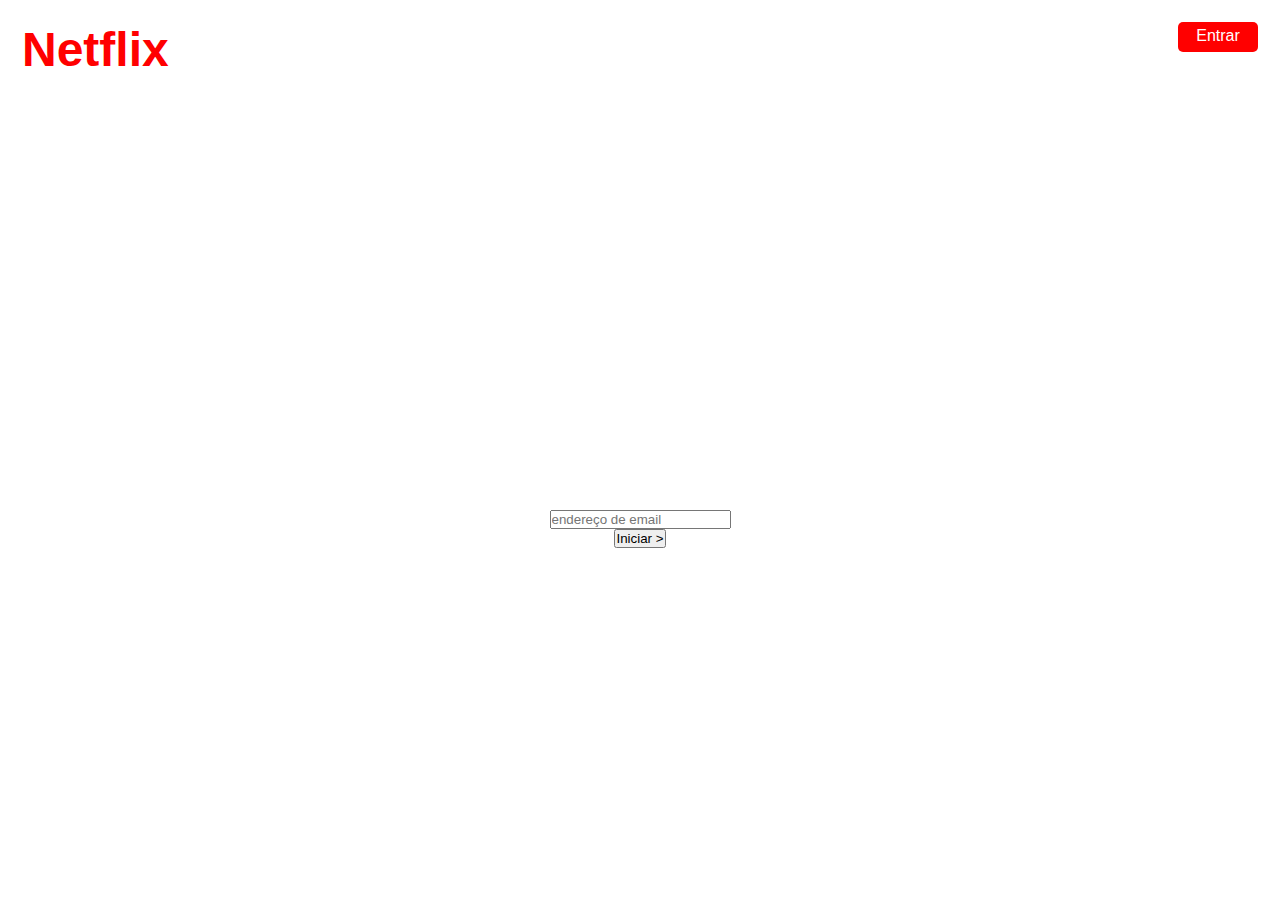
==== netflix/index.html @ 7ffaa156 "Já é uma evolução, falta alinhar algumas coisas" ====
<!DOCTYPE html>
<html lang="pt">
  <head>
      <title>Netflix</title>
      <meta charset="utf-8">
      <meta name="viewport" content="width=device-width, initial-scale=1.0">
      <link rel="stylesheet" href="css/estilo.css">
  </head>
  <body>
    
      <div class="topo">
        <span>Netflix</span>
        <a href="#">entrar</a>
      </div>
      <div class="span">
        <header class="cabecalho">
          <h1>Filmes ilimitados, programas de Tv e muito<br> mais.</h1>
          <h2>Assista em qualquer lugar. Cancele a qualquer momento.</h2>
          <p>Pronto para assistir? Digite seu e-mail para criar ou reiniciar sua associação.</p>
          <input placeholder="endereço de email"><button type="submit">Iniciar ></button>
        </header>
      </div>
  </body>
</html>
---- netflix/css/estilo.css ----
@charset "utf-8";
*{
  margin:0;
  padding: 0;
  font-family: sans-serif;
}
body{
  width:1280px ;
  height: 700px;
  background: url("../img/fundo.jpg") center;
  /*background: radial-gradient(#0000, rgba(238, 8, 8, 0.931));*/
}
.cabecalho{
  display: flex;

  width:1280px;
  height: 700px;
  flex-direction: column;
  justify-content: center; 
  align-items: center;
  color: white;
}
.cabecalho h1{
  font-size: 2em;
  text-align: center;
  font-weight: bold;
}
.cabecalho p{
  margin: 20px;
  text-align: center;
}
.topo{
  display: flex;
  justify-content: space-between;
  margin:22px;
  color: aliceblue;
}
.topo a{
  text-decoration: none;
  text-transform: capitalize;
  color:white;
  background-color: red;
  width: 70px;
  padding: 5px;
  text-align: center;
  height: 20px;
  border-radius: 5px;
}
.topo span{
  font-size: 3em;
  font-weight: bold;
  color:red;
}
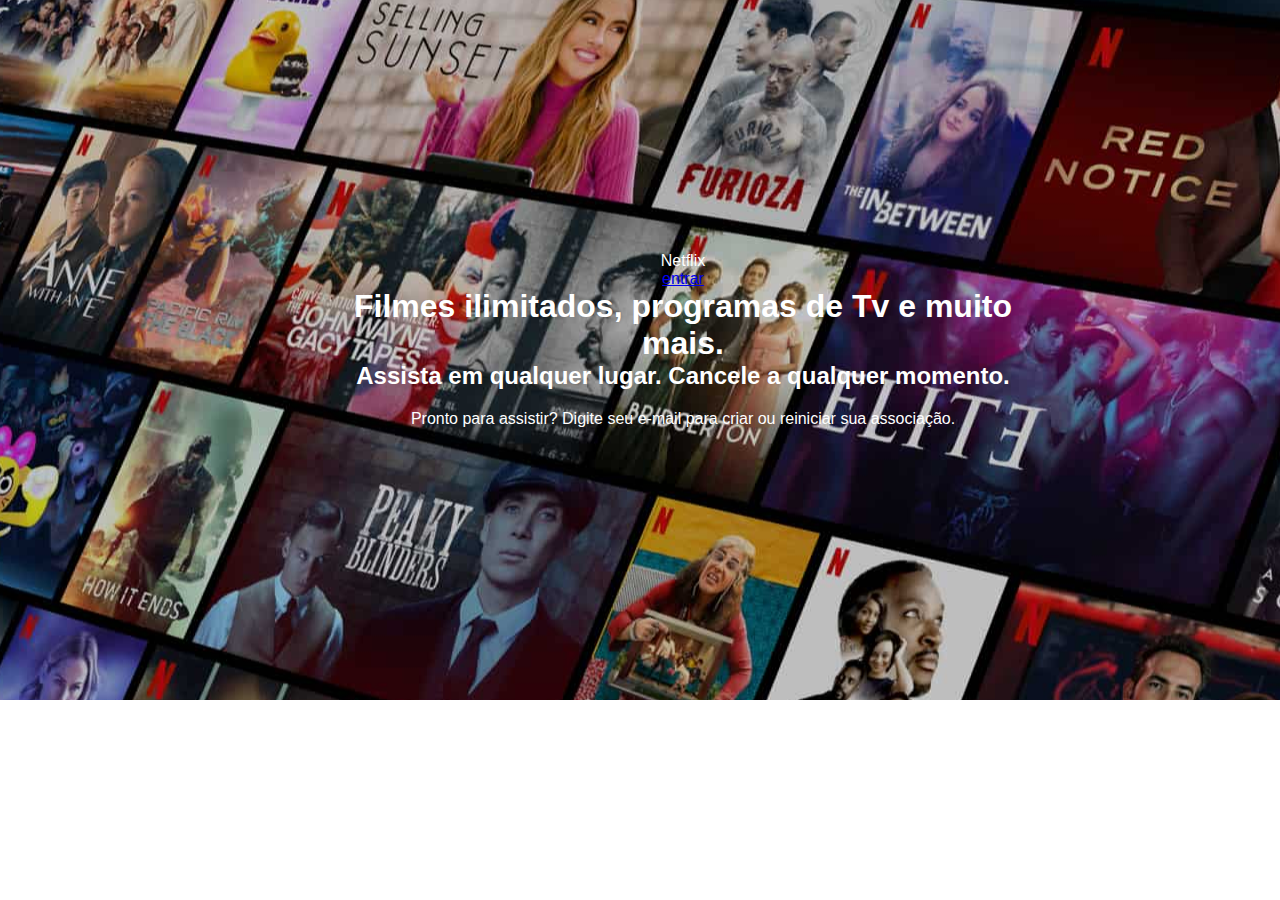
==== commit 8e320338: "Criando um clone do Netflix" ====
--- a/netflix/index.html
+++ b/netflix/index.html
@@ -7,18 +7,14 @@
       <link rel="stylesheet" href="css/estilo.css">
   </head>
   <body>
-    
-      <div class="topo">
+    <div class="background">
+      <header class="cabecalho">
         <span>Netflix</span>
         <a href="#">entrar</a>
-      </div>
-      <div class="span">
-        <header class="cabecalho">
-          <h1>Filmes ilimitados, programas de Tv e muito<br> mais.</h1>
-          <h2>Assista em qualquer lugar. Cancele a qualquer momento.</h2>
-          <p>Pronto para assistir? Digite seu e-mail para criar ou reiniciar sua associação.</p>
-          <input placeholder="endereço de email"><button type="submit">Iniciar ></button>
-        </header>
-      </div>
+        <h1>Filmes ilimitados, programas de Tv e muito<br> mais.</h1>
+        <h2>Assista em qualquer lugar. Cancele a qualquer momento.</h2>
+        <p>Pronto para assistir? Digite seu e-mail para criar ou reiniciar sua associação.</p>
+      </header>
+    </div>
   </body>
 </html>--- a/netflix/css/estilo.css
+++ b/netflix/css/estilo.css
@@ -4,19 +4,20 @@
   padding: 0;
   font-family: sans-serif;
 }
-body{
-  width:1280px ;
+.background{
+  position: absolute;
+  width:1366px ;
   height: 700px;
-  background: url("../img/fundo.jpg") center;
-  /*background: radial-gradient(#0000, rgba(238, 8, 8, 0.931));*/
+  background: radial-gradient(#0000, rgba(238, 8, 8, 0.931));
 }
 .cabecalho{
+  position: relative;
   display: flex;
-
-  width:1280px;
+  background: url("../img/fundo.jpg") center;
+  width:1366px;
   height: 700px;
   flex-direction: column;
-  justify-content: center; 
+  justify-content: center;
   align-items: center;
   color: white;
 }
@@ -29,25 +30,3 @@
   margin: 20px;
   text-align: center;
 }
-.topo{
-  display: flex;
-  justify-content: space-between;
-  margin:22px;
-  color: aliceblue;
-}
-.topo a{
-  text-decoration: none;
-  text-transform: capitalize;
-  color:white;
-  background-color: red;
-  width: 70px;
-  padding: 5px;
-  text-align: center;
-  height: 20px;
-  border-radius: 5px;
-}
-.topo span{
-  font-size: 3em;
-  font-weight: bold;
-  color:red;
-}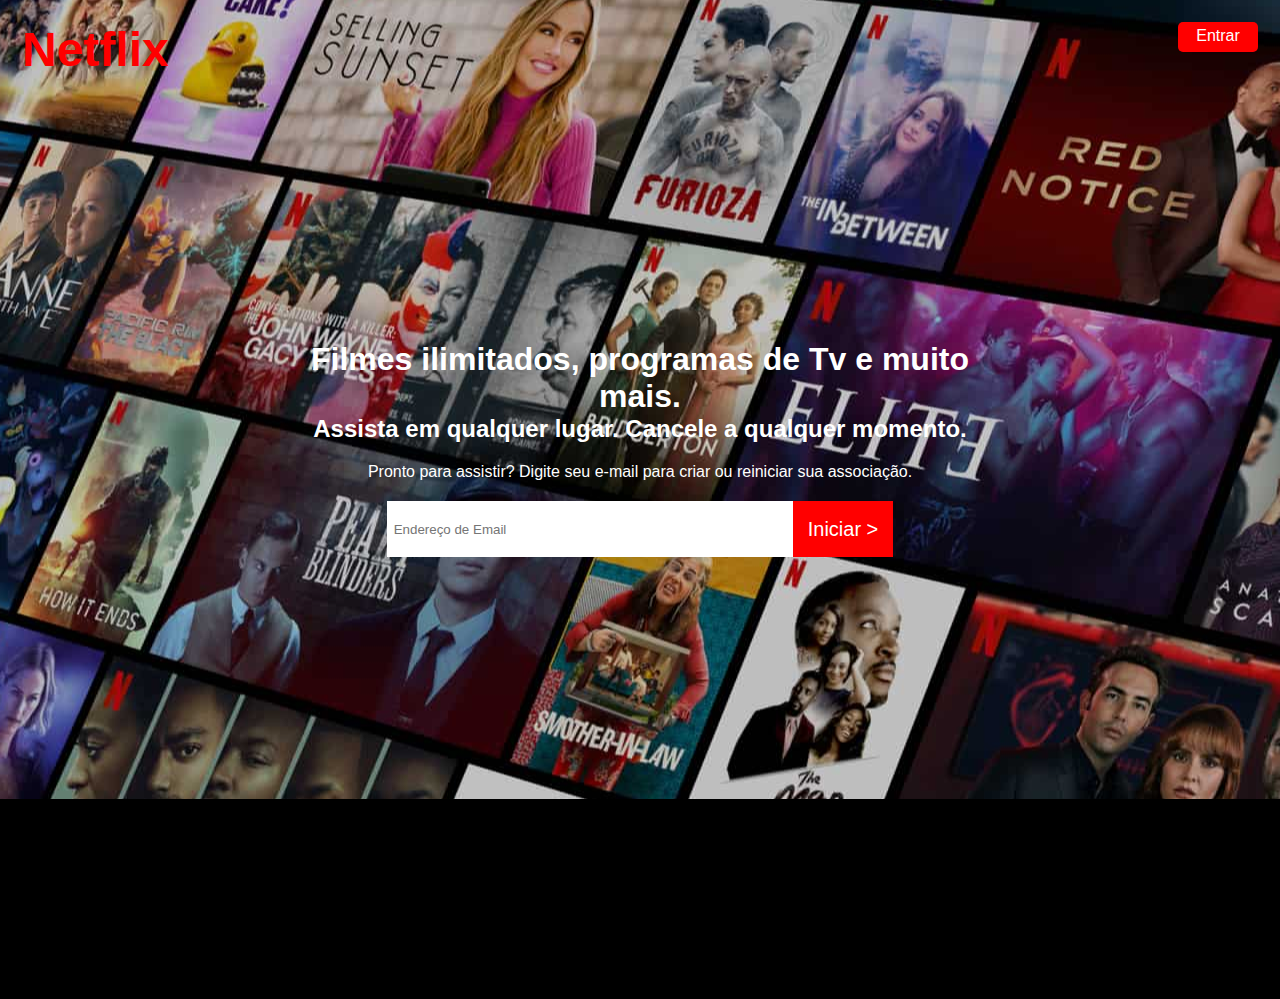
==== commit 3504b4d0: "bom avanço" ====
--- a/netflix/index.html
+++ b/netflix/index.html
@@ -7,14 +7,19 @@
       <link rel="stylesheet" href="css/estilo.css">
   </head>
   <body>
-    <div class="background">
-      <header class="cabecalho">
+    
+      <div class="topo">
         <span>Netflix</span>
         <a href="#">entrar</a>
-        <h1>Filmes ilimitados, programas de Tv e muito<br> mais.</h1>
-        <h2>Assista em qualquer lugar. Cancele a qualquer momento.</h2>
-        <p>Pronto para assistir? Digite seu e-mail para criar ou reiniciar sua associação.</p>
-      </header>
-    </div>
+      </div>
+      <div class="span">
+        <header class="cabecalho">
+          <h1>Filmes ilimitados, programas de Tv e muito<br> mais.</h1>
+          <h2>Assista em qualquer lugar. Cancele a qualquer momento.</h2>
+          <p>Pronto para assistir? Digite seu e-mail para criar ou reiniciar sua associação.</p>
+          <span class="button"><input placeholder=" Endereço de Email"><button type="submit">Iniciar ></button></span>
+        </header>
+      </div>
+      <div class="tv"></div>
   </body>
 </html>--- a/netflix/css/estilo.css
+++ b/netflix/css/estilo.css
@@ -4,20 +4,18 @@
   padding: 0;
   font-family: sans-serif;
 }
-.background{
-  position: absolute;
-  width:1366px ;
+body{
+  width:1280px ;
   height: 700px;
-  background: radial-gradient(#0000, rgba(238, 8, 8, 0.931));
+  background: url("../img/fundo.jpg") center;
+  /*background: radial-gradient(#0000, rgba(238, 8, 8, 0.931));*/
 }
 .cabecalho{
-  position: relative;
   display: flex;
-  background: url("../img/fundo.jpg") center;
-  width:1366px;
+  width:1280px;
   height: 700px;
   flex-direction: column;
-  justify-content: center;
+  justify-content: center; 
   align-items: center;
   color: white;
 }
@@ -30,3 +28,47 @@
   margin: 20px;
   text-align: center;
 }
+.topo{
+  display: flex;
+  justify-content: space-between;
+  margin:22px;
+  color: aliceblue;
+}
+.topo a{
+  text-decoration: none;
+  text-transform: capitalize;
+  color:white;
+  background-color: red;
+  width: 70px;
+  padding: 5px;
+  text-align: center;
+  height: 20px;
+  border-radius: 5px;
+}
+.topo span{
+  font-size: 3em;
+  font-weight: bold;
+  color:red;
+}
+.button{
+  display: flex;
+}
+.button input{
+  border: none;
+  padding: 3px;
+  width:400px;
+  height: 50px;
+}
+.button button{
+  cursor:pointer;
+  font-size: 1.25em;
+  border: none;
+  width: 100px;
+  background-color: red;
+  color: white;
+}
+.tv{
+  width: 100%;
+  height: 200px;
+  background-color: black;
+}